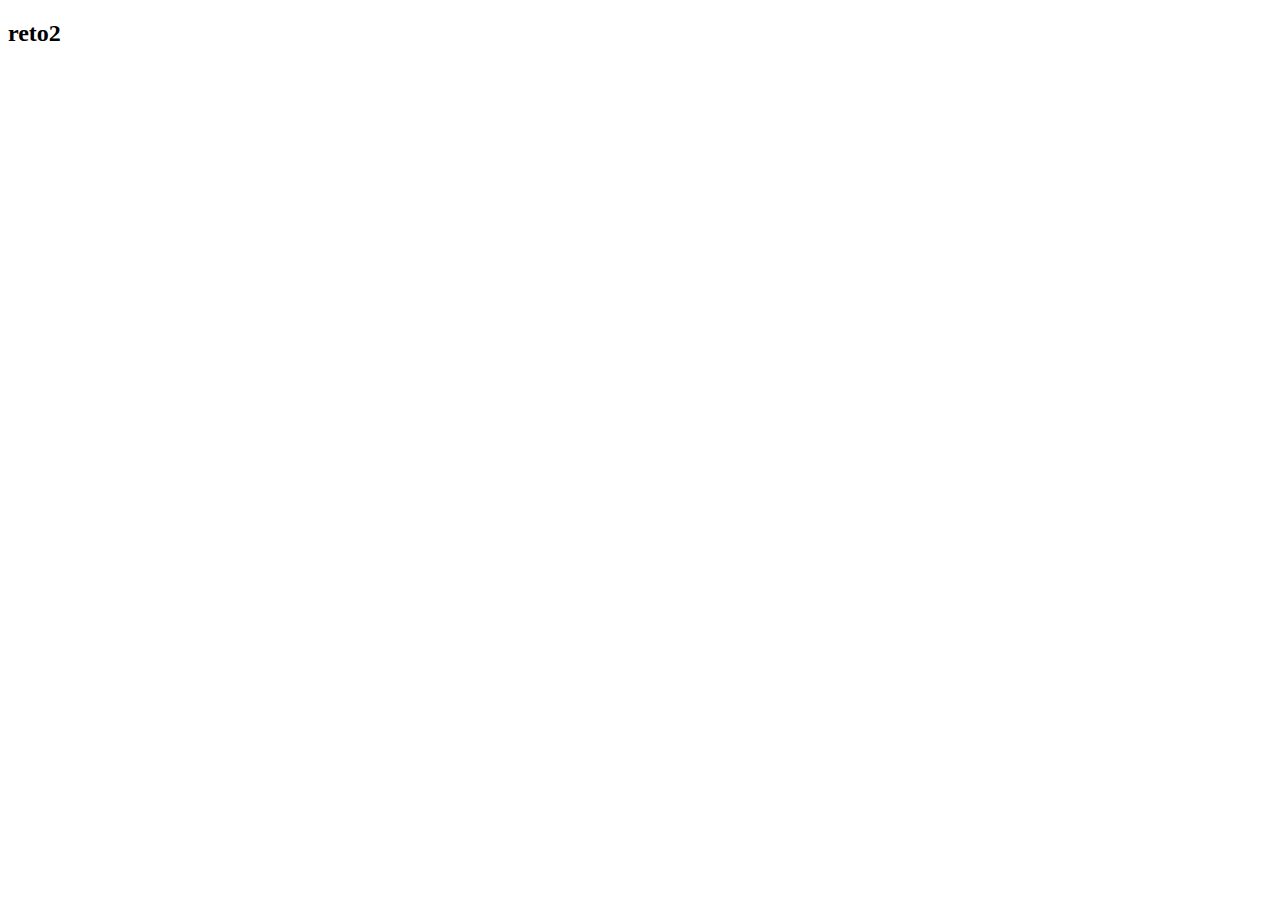
==== reto2.html @ 2ae0cd0b "retos de la semana 13" ====
<!DOCTYPE html>
<html lang="en">
<head>
    <meta charset="UTF-8">
    <meta name="viewport" content="width=device-width, initial-scale=1.0">
    <title>Document</title>
</head>
<body>
    <h2>reto2</h2>
</body>
</html>
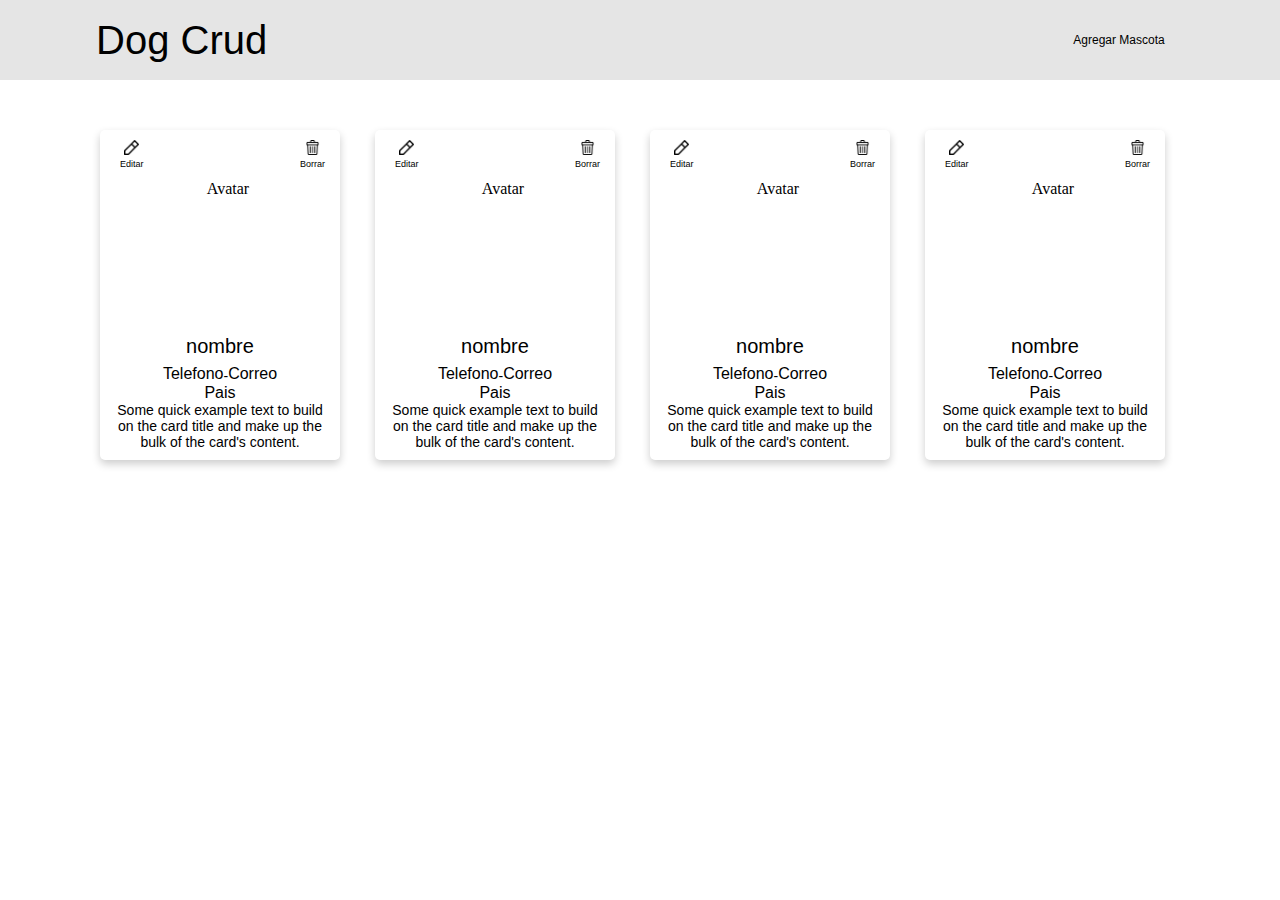
==== commit 041dc6b7: "se agrego el reto 2 de la semana 13" ====
--- a/reto2.html
+++ b/reto2.html
@@ -3,9 +3,179 @@
 <head>
     <meta charset="UTF-8">
     <meta name="viewport" content="width=device-width, initial-scale=1.0">
+    <link rel="stylesheet" href="./css/reto2.css">
     <title>Document</title>
 </head>
 <body>
-    <h2>reto2</h2>
+    <header class="header">
+        <div class="header__contenedor">
+          <div class="header__logo">
+            <p>Dog Crud</p>
+          </div>
+          <nav class="header__menu">
+            <ul>
+              <li>
+                <button class="buton__modal">Agregar Mascota</button>
+              </li>
+            </ul>
+          </nav>
+        </div>
+      </header>
+    
+    <div class="modal">
+        <div class="modal-content">
+            <span class="close-button">×</span>
+           <form class="form-modal" action="GET">
+               <div>
+                <H2 class="modal__title">Agregar Mascota</H2>
+               </div>
+               
+            <div>
+                <input type="text" name="nombre" placeholder="Nombre">
+                <input type="text" name="apellido" placeholder="Apellido">
+            </div>
+            <div>
+                <input type="text" name="raza" placeholder="Raza">
+                <input type="text" name="telefono" placeholder="telefono">
+            </div>
+            <div>
+                <input type="text" name="pais" placeholder="Pais">
+                <input type="text" name="url-img" placeholder="Url de Fotografia">
+            </div>
+            <div>
+               <textarea class="areatext" name="descripcion" id="descripcion" placeholder="Descripción"></textarea>
+            </div>
+            <div  class="form-action-buttons">
+                <input type="submit" value="ACEPTAR">
+                <input type="submit" value="CANCELAR">
+            </div>
+           </form>
+        </div>
+    </div>  
+
+    <!--cards-->
+    <div class="container__cards">
+        <div class="grid-container">
+          <div class="card">
+            <div class="dog__crud">
+              <div class="dog__crud__edit">
+                <img src="./iconos/editar.png" alt="">
+                <p>Editar</p>
+              </div>
+              <div class="dog__crud_delete">
+                <img src="./iconos/eliminar.png" alt="">
+                <p>Borrar</p>
+              </div>
+            </div>
+            <div class="bg-img">
+              <img src="http://www.wuf.pe/uploads/images/wufs/PtPwSdsOXdjVclugubl0fdRIP7iWIiuP.jpg" alt="Avatar">
+            </div>
+            <div class="content">
+              <h4>nombre</h4>
+              <div class="dog__crug__datos">
+                <div>
+                  <p>Telefono</p>
+                </div>
+                <p>-</p>
+                <div>
+                  <p> Correo</p>
+                </div>
+              </div>
+              <h2>Pais</h2>
+              <p> Some quick example text to build on the card title and make up the bulk of the card's content. </p>
+            </div>
+          </div>
+          <div class="card">
+            <div class="dog__crud">
+              <div class="dog__crud__edit">
+                <img src="./iconos/editar.png" alt="">
+                <p>Editar</p>
+              </div>
+    
+              <div class="dog__crud_delete">
+                <img src="./iconos/eliminar.png" alt="">
+                <p>Borrar</p>
+              </div>
+            </div>
+            <div class="bg-img">
+              <img src="http://www.wuf.pe/uploads/images/wufs/PtPwSdsOXdjVclugubl0fdRIP7iWIiuP.jpg" alt="Avatar">
+            </div>
+            <div class="content">
+              <h4>nombre</h4>
+              <div class="dog__crug__datos">
+                <div>
+                  <p>Telefono</p>
+                </div>
+                <p>-</p>
+                <div>
+                  <p> Correo</p>
+                </div>
+              </div>
+              <h2>Pais</h2>
+              <p> Some quick example text to build on the card title and make up the bulk of the card's content. </p>
+            </div>
+          </div>
+          <div class="card">
+            <div class="dog__crud">
+              <div class="dog__crud__edit">
+                <img src="./iconos/editar.png" alt="">
+                <p>Editar</p>
+              </div>
+    
+              <div class="dog__crud_delete">
+                <img src="./iconos/eliminar.png" alt="">
+                <p>Borrar</p>
+              </div>
+            </div>
+            <div class="bg-img">
+              <img src="http://www.wuf.pe/uploads/images/wufs/PtPwSdsOXdjVclugubl0fdRIP7iWIiuP.jpg" alt="Avatar">
+            </div>
+            <div class="content">
+              <h4>nombre</h4>
+              <div class="dog__crug__datos">
+                <div>
+                  <p>Telefono</p>
+                </div>
+                <p>-</p>
+                <div>
+                  <p> Correo</p>
+                </div>
+              </div>
+              <h2>Pais</h2>
+              <p> Some quick example text to build on the card title and make up the bulk of the card's content. </p>
+            </div>
+          </div>
+          <div class="card">
+            <div class="dog__crud">
+              <div class="dog__crud__edit">
+                <img src="./iconos/editar.png" alt="">
+                <p>Editar</p>
+              </div>
+    
+              <div class="dog__crud_delete">
+                <img src="./iconos/eliminar.png" alt="">
+                <p>Borrar</p>
+              </div>
+            </div>
+            <div class="bg-img">
+              <img src="http://www.wuf.pe/uploads/images/wufs/PtPwSdsOXdjVclugubl0fdRIP7iWIiuP.jpg" alt="Avatar">
+            </div>
+            <div class="content">
+              <h4>nombre</h4>
+              <div class="dog__crug__datos">
+                <div>
+                  <p>Telefono</p>
+                </div>
+                <p>-</p>
+                <div>
+                  <p> Correo</p>
+                </div>
+              </div>
+              <h2>Pais</h2>
+              <p> Some quick example text to build on the card title and make up the bulk of the card's content. </p>
+            </div>
+          </div>
+        </div>
+    <script src="./js/reto2.js"></script> 
 </body>
 </html>--- a/css/reto2.css
+++ b/css/reto2.css
@@ -0,0 +1,323 @@
+*{
+    margin: 0;
+}
+/*header*/
+@font-face {
+    font-family: 'Roboto', sans-serif;
+    src: url("https://fonts.googleapis.com/css2?family=Roboto:wght@100&display=swap");
+  }
+
+  .contenedor {
+    width: 80%;
+    height: auto;
+    margin: 0 auto;
+  }
+  
+  .header {
+    width: 100%;
+    height: 80px;
+    background-color: #E5E5E5;
+  }
+  
+ .header__contenedor{
+    width: 85%;
+    height: inherit;
+    display: flex;
+    align-items: center;
+    justify-content: space-between;
+    margin:  0 auto;
+ }
+ .header__logo p{
+     font-family: 'Roboto', sans-serif;
+     font-style: normal;
+     font-weight: normal;
+     font-size: 40px;
+     line-height: 42px;
+     color: #000000;
+ }
+.header__menu{
+        width: auto;
+        height: 100%;
+        display: flex;
+        align-items: center;
+        justify-content: center;
+}
+
+.header__menu  ul {
+    width: 100%;
+    height: 100%;
+    display: inherit;
+    align-items: inherit;
+}
+
+.header__menu  ul li{
+    width: 130px;
+    height: 100%;
+    display: inherit;
+    align-items: inherit;
+    justify-content: space-between;
+}
+
+.modal__title{
+    
+    font-family: 'Roboto', sans-serif;
+    font-style: normal;
+    font-weight: normal;
+    font-size: 18px;
+    line-height: 21px;
+}
+
+.form-modal{
+    padding: 5px;
+}
+
+
+.buton__modal{
+    width: 100%;   
+    display: inherit;
+    align-items: inherit;
+    justify-content: center;    
+    text-decoration: none;
+    font-style: normal;
+    font-size: 12px;
+    line-height: 14px;
+    font-family: 'Roboto', sans-serif;
+    color: #000000;
+    cursor: pointer;
+    border: none;
+    background-color: #E5E5E5;
+  }
+  
+  .buton__modal:hover{
+    color: #000000;
+    font-weight: bold;
+  }
+  
+  
+  .modal {
+    position: fixed;
+    left: 0;
+    top: 0;
+    width: 100%;
+    height: 100%;
+    background-color: rgba(0, 0, 0, 0.5);
+    opacity: 0;
+    visibility: hidden;
+    transform: scale(1.1);
+    transition: visibility 0s linear 0.25s, opacity 0.25s 0s, transform 0.25s;
+  }
+  .modal-content {
+    position: absolute;
+    top: 50%;
+    left: 50%;
+    transform: translate(-50%, -50%);
+    background-color: white;
+    padding: 1rem 1.5rem;
+    width: 45rem;
+    border-radius: 0.5rem;
+  }
+  .close-button {
+    float: right;
+    width: 1.5rem;
+    line-height: 1.5rem;
+    text-align: center;
+    cursor: pointer;
+    border-radius: 0.25rem;
+    background-color: lightgray;
+  }
+  .close-button:hover {
+    background-color: darkgray;
+  }
+  .show-modal {
+    opacity: 1;
+    visibility: visible;
+    transform: scale(1.0);
+    transition: visibility 0s linear 0s, opacity 0.25s 0s, transform 0.25s;
+  }
+
+  input[type=text], input[type=number] {
+  
+    padding: 12px 60px;
+    margin: 8px 0;
+    display: inline-block;
+    border: 1px solid #ccc;
+    border-radius: 4px;
+    box-sizing: border-box;
+    font-style: normal;
+    font-weight: normal;
+    font-size: 18px;
+    line-height: 21px;
+    text-align: left;
+    
+}
+
+input[type=submit]{
+    width: 30%;
+    text-align: center;
+    background-color: #ddd;
+    color: #000;
+    padding: 14px 20px;
+    margin: 8px 0;
+    border: none;
+    border-radius: 4px;
+    cursor: pointer;
+}
+.form-action-buttons{
+    text-align: center;
+    font-family: 'Roboto', sans-serif;
+    font-style: normal;
+    font-weight: normal;
+    font-size: 14px;
+    line-height: 16px;
+}
+
+
+.areatext{
+    width: 97%;
+    padding: 12px 20px;
+    margin: 8px 0;
+    display: inline-block;
+    border: 1px solid #ccc;
+    border-radius: 4px;
+    box-sizing: border-box;
+    font-style: normal;
+    font-weight: normal;
+    font-size: 18px;
+    line-height: 21px;
+}
+
+/*cards*/
+.container__cards {
+    width: inherit; 
+    padding-left: 50px;
+    padding-right: 50px;
+  }
+
+
+  .grid-container {   
+    padding: 50px;   
+    display: grid;
+   grid-template-columns: repeat(auto-fit, minmax(240px, 1fr));
+   grid-gap: 20px;
+  }  
+
+  .card{
+    width: 240px;
+    height: inherit;    
+    background-color: #fff;
+    box-shadow: 0 4px 8px 0 rgba(0,0,0,0.2);
+    transition: 0.3s;
+    border-radius: 5px;
+  }
+
+  .bg-img img{
+      text-align: center;
+    width:140px;
+    height: 140px;
+    border-radius:150px;
+    display:block;
+    margin:auto;
+  }
+
+  .dog__crud{
+    padding: 20px;
+    width: 205px;
+    height: 10px;
+    display: flex;
+    align-items: center;
+    justify-content: space-between;
+    text-align: center;
+    
+  }
+
+  .dog__crud__edit img{
+     width: 15px;
+     height: 15px;
+     cursor: pointer;
+  }
+
+  .dog__crud_delete img{
+    width: 15px;
+    height: 15px;
+    cursor: pointer;
+  }
+
+  .dog__crud__edit p{    
+    font-family: 'Roboto', sans-serif;
+    font-style: normal;
+    font-weight: normal;
+    font-size: 9px;
+    line-height: 11px;
+    color: #000000;
+    cursor: pointer;
+ }
+
+ .dog__crud_delete p{
+    font-family: 'Roboto', sans-serif;
+    font-style: normal;
+    font-weight: normal;
+    font-size: 9px;
+    line-height: 11px;
+    color: #000000;
+    cursor: pointer;
+ }
+
+
+ .dog__crud__edit p:hover{
+    font-weight: bold;
+    font-size: 10px;
+ }
+ .dog__crud_delete p:hover{
+    font-weight: bold;  
+    font-size: 10px;   
+ }
+
+ .content{
+   padding: 10px;
+   text-align: center;
+ }
+
+ .content h4{
+   padding: 5px;
+  font-family: 'Roboto', sans-serif;
+  font-style: normal;
+  font-weight: normal;
+  font-size: 20px;
+  line-height: 23px;
+ }
+
+ .dog__crug__datos{
+  padding: 5px;
+  height: 10px;
+  display: flex;
+  align-items: center;
+  justify-content: center; 
+  text-align: center;
+ }
+
+ .dog__crug__datos div p{
+  font-family: 'Roboto', sans-serif;
+  font-style: normal;
+  font-weight: normal;
+  font-size: 16px;
+  line-height: 19px;
+ }
+
+ .content h2{
+  font-family: 'Roboto', sans-serif;
+  font-style: normal;
+  font-weight: normal;
+  font-size: 16px;
+  line-height: 19px;
+
+ }
+ .content p{
+   width: inherit;
+   height: inherit;
+  font-family: 'Roboto', sans-serif;
+  font-style: normal;
+  font-weight: normal;
+  font-size: 14px;
+  line-height: 16px;
+  text-align: center;
+ }
